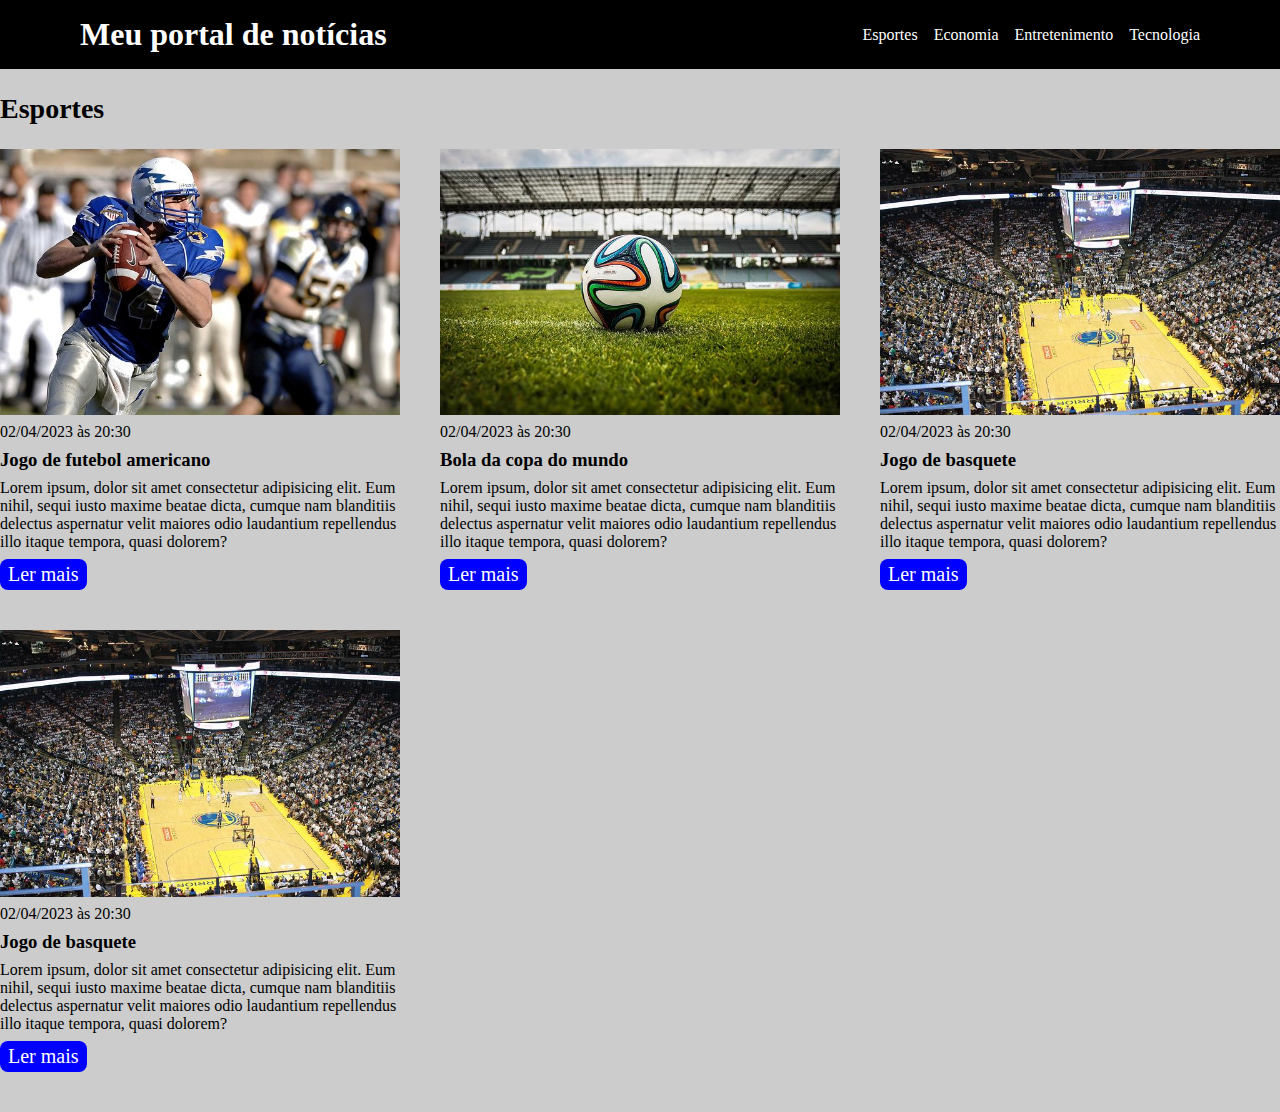
==== index.html @ 663b5512 "add: sport page add" ====
<!DOCTYPE html>
<html lang="en">
  <head>
    <meta charset="UTF-8" />
    <meta http-equiv="X-UA-Compatible" content="IE=edge" />
    <meta name="viewport" content="width=device-width, initial-scale=1.0" />
    <link rel="stylesheet" href="style.css" />
    <title>Exercício modulo 4</title>
  </head>
  <body>
    <header class="header-container">
      <h1>Meu portal de notícias</h1>

      <nav>
        <ul>
          <li><a>Esportes</a></li>
          <li><a>Economia</a></li>
          <li><a>Entretenimento</a></li>
          <li><a>Tecnologia</a></li>
        </ul>
      </nav>
    </header>

    <div class="container">
      <h2>Esportes</h2>

      <section class="sports">
        <div class="articles-container">
          <article>
            <img
              src="assets/futebol-americano.jpg"
              alt="Jogador com a bola na mão"
            />
            <header>
              <time class="article-timer">02/04/2023 às 20:30</time>
            </header>
            <h3>Jogo de futebol americano</h3>
            <p>
              Lorem ipsum, dolor sit amet consectetur adipisicing elit. Eum
              nihil, sequi iusto maxime beatae dicta, cumque nam blanditiis
              delectus aspernatur velit maiores odio laudantium repellendus illo
              itaque tempora, quasi dolorem?
            </p>
            <a href="#" title="Leia a notícia completa">Ler mais</a>
          </article>

          <article>
            <img src="assets/futebol.jpg" alt="Bola de futebol" />
            <header>
              <time>02/04/2023 às 20:30</time>
            </header>
            <h3>Bola da copa do mundo</h3>
            <p>
              Lorem ipsum, dolor sit amet consectetur adipisicing elit. Eum
              nihil, sequi iusto maxime beatae dicta, cumque nam blanditiis
              delectus aspernatur velit maiores odio laudantium repellendus illo
              itaque tempora, quasi dolorem?
            </p>
            <a href="#" title="Leia a notícia completa">Ler mais</a>
          </article>

          <article>
            <img src="assets/basquete.jpg" alt="Jogo de basquete" />
            <header>
              <time>02/04/2023 às 20:30</time>
            </header>
            <h3>Jogo de basquete</h3>
            <p>
              Lorem ipsum, dolor sit amet consectetur adipisicing elit. Eum
              nihil, sequi iusto maxime beatae dicta, cumque nam blanditiis
              delectus aspernatur velit maiores odio laudantium repellendus illo
              itaque tempora, quasi dolorem?
            </p>
            <a href="#" title="Leia a notícia completa">Ler mais</a>
          </article>

          <article>
            <img src="assets/basquete.jpg" alt="Jogo de basquete" />
            <header>
              <time>02/04/2023 às 20:30</time>
            </header>
            <h3>Jogo de basquete</h3>
            <p>
              Lorem ipsum, dolor sit amet consectetur adipisicing elit. Eum
              nihil, sequi iusto maxime beatae dicta, cumque nam blanditiis
              delectus aspernatur velit maiores odio laudantium repellendus illo
              itaque tempora, quasi dolorem?
            </p>
            <a href="#" title="Leia a notícia completa">Ler mais</a>
          </article>
        </div>
      </section>
    </div>
  </body>
</html>
---- style.css ----
* {
  box-sizing: border-box;
  margin: 0;
  padding: 0;
}

a {
  text-decoration: none;
  cursor: pointer;
}

body {
  background-color: rgba(0, 0, 0, 0.2);
}

.header-container {
  display: flex;
  justify-content: space-between;
  align-items: center;

  padding: 1rem 5rem;

  color: white;
  background-color: black;
}

.header-container nav ul {
  display: flex;
  gap: 1rem;
}

.header-container nav ul li {
  list-style: none;
}

h2 {
  margin: 1.5rem 0;
  font-size: 1.75rem;
}

.container {
  width: 1366px;
  margin: auto;

  padding-bottom: 2.5rem;
}

.articles-container {
  display: flex;
  flex-wrap: wrap;

  gap: 2.5rem;
}

.articles-container article {
  width: 400px;
}

.articles-container article img {
  width: 400px;
}

article {
  display: flex;
  flex-direction: column;
  gap: 0.5rem;
}

article a {
  width: fit-content;
  padding: 0.25rem 0.5rem;

  color: white;
  background-color: blue;

  font-size: 1.25rem;

  border-radius: 8px;

  transition: all 0.2s;
}

article a:hover {
  background-color: rgba(0, 0, 255, 0.75);
}
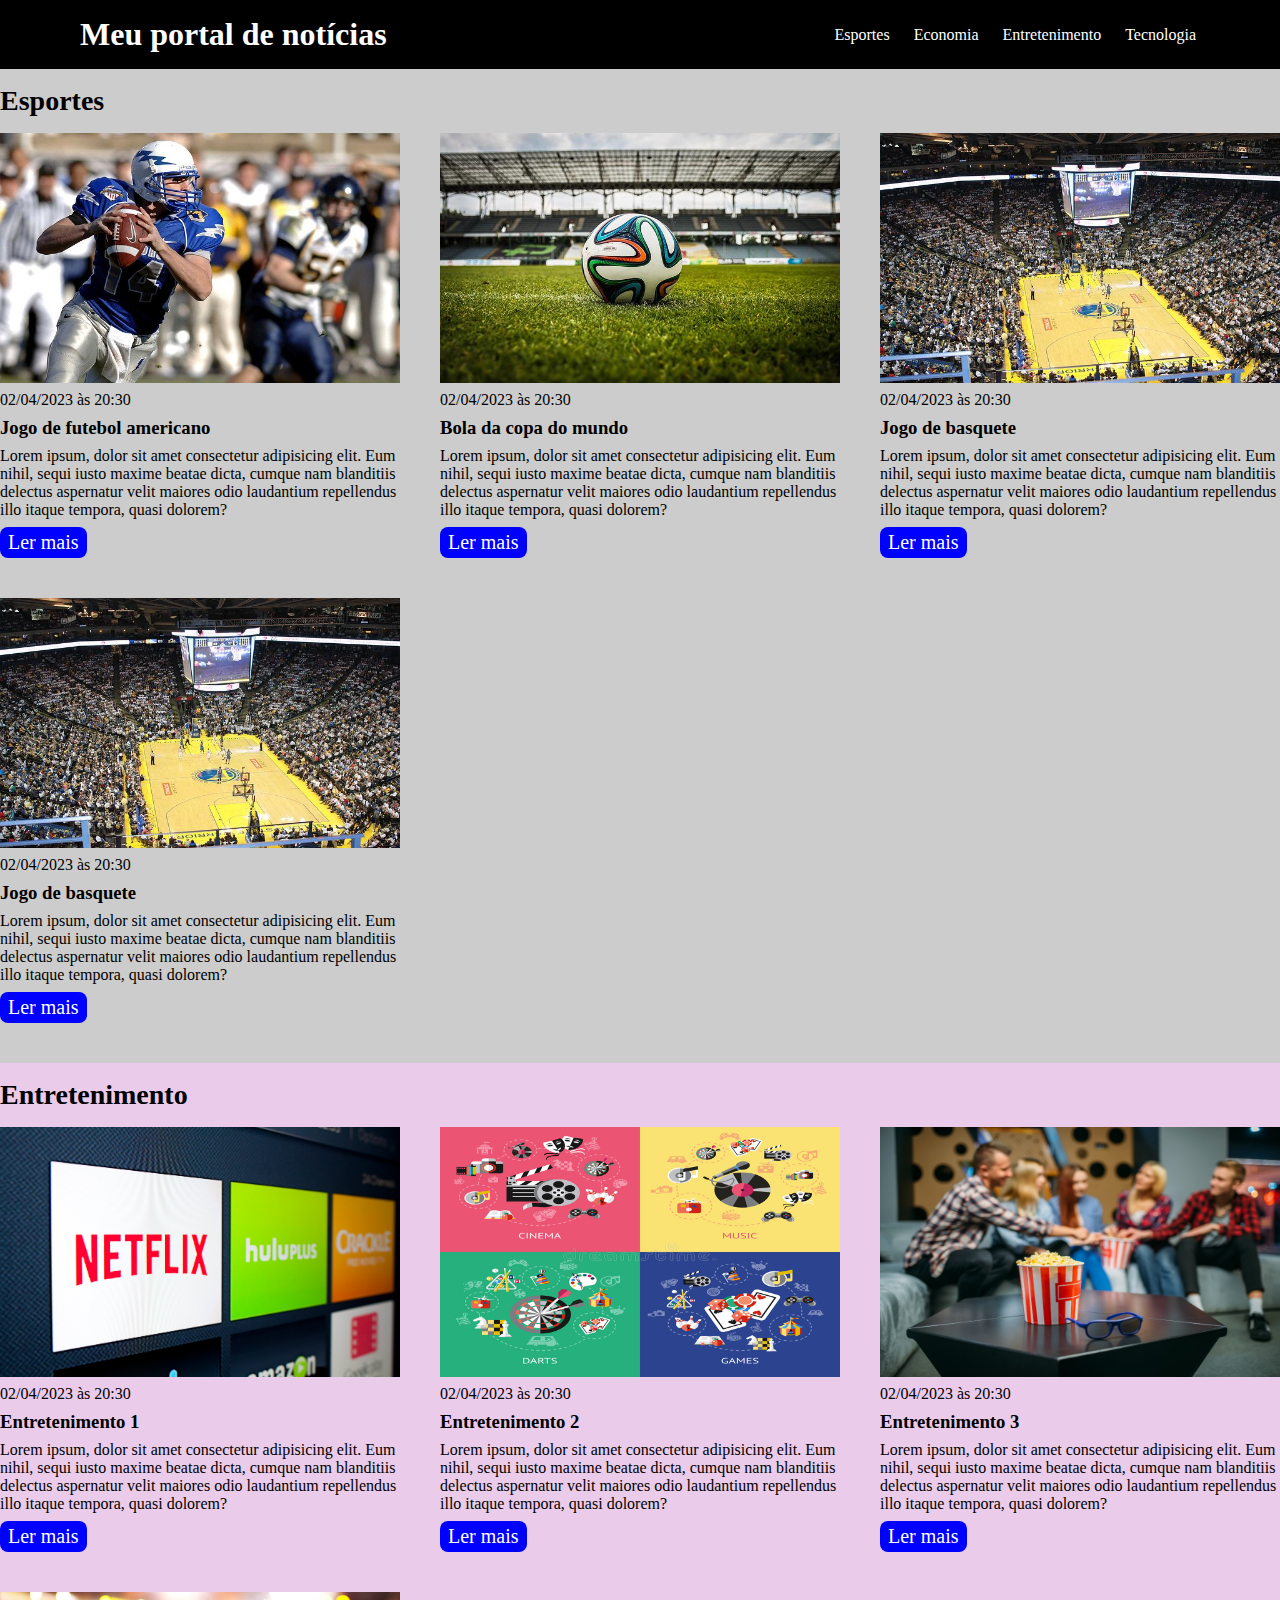
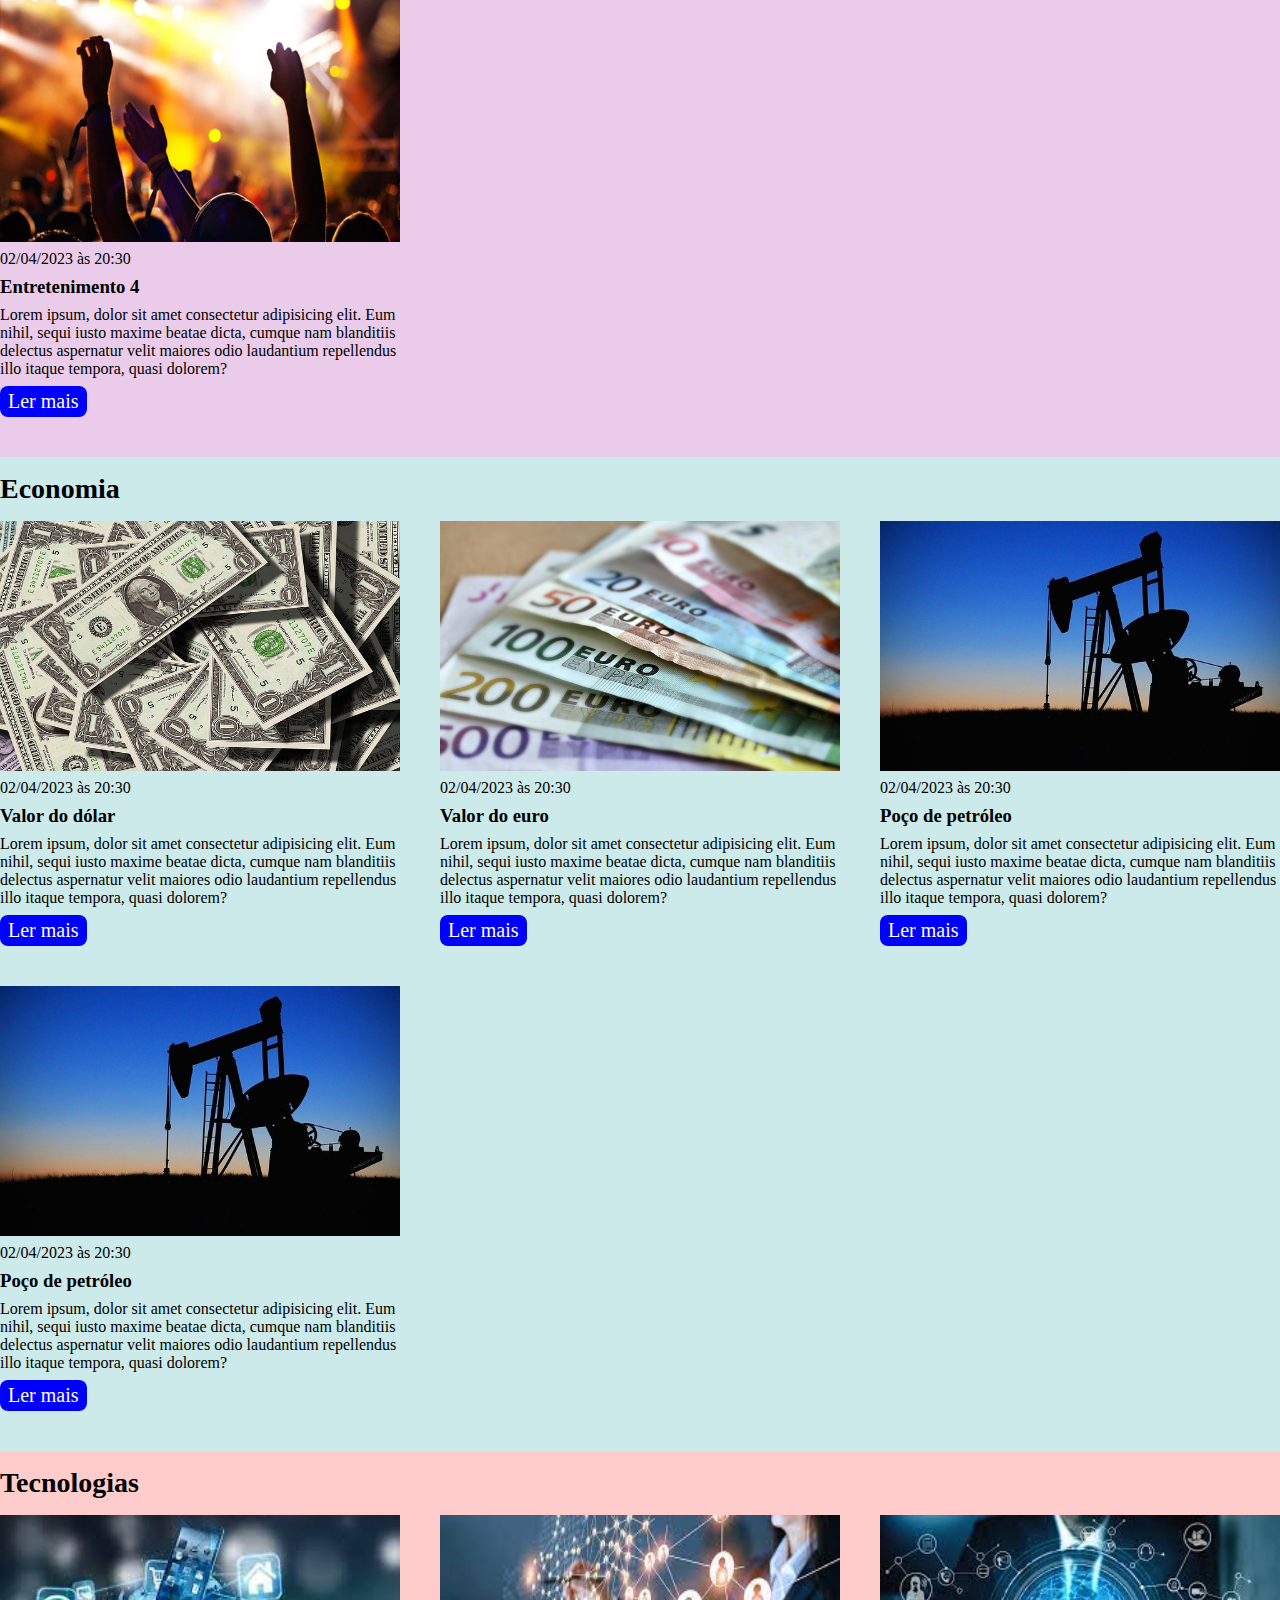
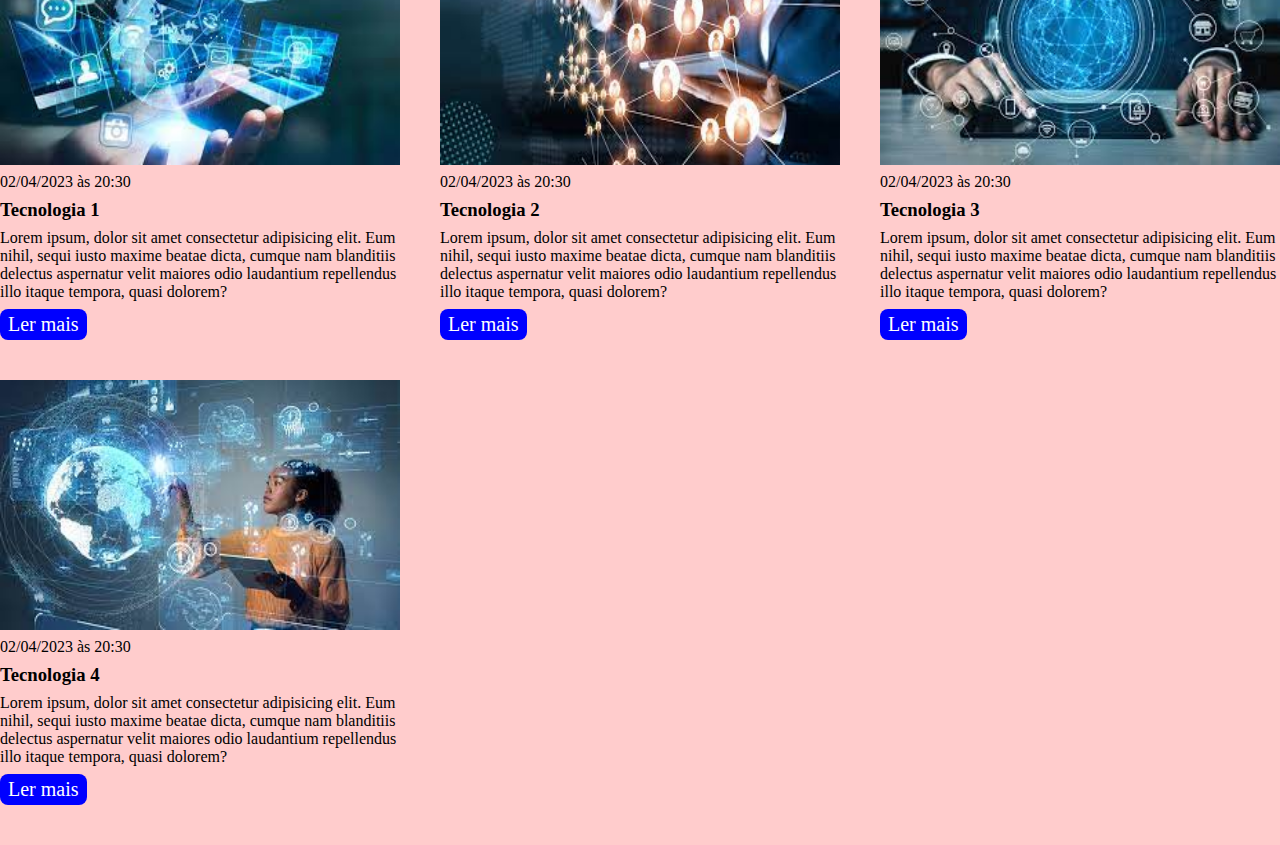
==== commit 85b76776: "fix: turn into a landing page" ====
--- a/index.html
+++ b/index.html
@@ -5,7 +5,7 @@
     <meta http-equiv="X-UA-Compatible" content="IE=edge" />
     <meta name="viewport" content="width=device-width, initial-scale=1.0" />
     <link rel="stylesheet" href="style.css" />
-    <title>Exercício modulo 4</title>
+    <title>Esporte</title>
   </head>
   <body>
     <header class="header-container">
@@ -13,83 +13,295 @@
 
       <nav>
         <ul>
-          <li><a>Esportes</a></li>
-          <li><a>Economia</a></li>
-          <li><a>Entretenimento</a></li>
-          <li><a>Tecnologia</a></li>
+          <li><a href="#sports">Esportes</a></li>
+          <li><a href="#economy">Economia</a></li>
+          <li><a href="#entertainment">Entretenimento</a></li>
+          <li><a href="#techs">Tecnologia</a></li>
         </ul>
       </nav>
     </header>
 
-    <div class="container">
-      <h2>Esportes</h2>
-
-      <section class="sports">
-        <div class="articles-container">
-          <article>
-            <img
-              src="assets/futebol-americano.jpg"
-              alt="Jogador com a bola na mão"
-            />
-            <header>
-              <time class="article-timer">02/04/2023 às 20:30</time>
-            </header>
-            <h3>Jogo de futebol americano</h3>
-            <p>
-              Lorem ipsum, dolor sit amet consectetur adipisicing elit. Eum
-              nihil, sequi iusto maxime beatae dicta, cumque nam blanditiis
-              delectus aspernatur velit maiores odio laudantium repellendus illo
-              itaque tempora, quasi dolorem?
-            </p>
-            <a href="#" title="Leia a notícia completa">Ler mais</a>
-          </article>
-
-          <article>
-            <img src="assets/futebol.jpg" alt="Bola de futebol" />
-            <header>
-              <time>02/04/2023 às 20:30</time>
-            </header>
-            <h3>Bola da copa do mundo</h3>
-            <p>
-              Lorem ipsum, dolor sit amet consectetur adipisicing elit. Eum
-              nihil, sequi iusto maxime beatae dicta, cumque nam blanditiis
-              delectus aspernatur velit maiores odio laudantium repellendus illo
-              itaque tempora, quasi dolorem?
-            </p>
-            <a href="#" title="Leia a notícia completa">Ler mais</a>
-          </article>
-
-          <article>
-            <img src="assets/basquete.jpg" alt="Jogo de basquete" />
-            <header>
-              <time>02/04/2023 às 20:30</time>
-            </header>
-            <h3>Jogo de basquete</h3>
-            <p>
-              Lorem ipsum, dolor sit amet consectetur adipisicing elit. Eum
-              nihil, sequi iusto maxime beatae dicta, cumque nam blanditiis
-              delectus aspernatur velit maiores odio laudantium repellendus illo
-              itaque tempora, quasi dolorem?
-            </p>
-            <a href="#" title="Leia a notícia completa">Ler mais</a>
-          </article>
-
-          <article>
-            <img src="assets/basquete.jpg" alt="Jogo de basquete" />
-            <header>
-              <time>02/04/2023 às 20:30</time>
-            </header>
-            <h3>Jogo de basquete</h3>
-            <p>
-              Lorem ipsum, dolor sit amet consectetur adipisicing elit. Eum
-              nihil, sequi iusto maxime beatae dicta, cumque nam blanditiis
-              delectus aspernatur velit maiores odio laudantium repellendus illo
-              itaque tempora, quasi dolorem?
-            </p>
-            <a href="#" title="Leia a notícia completa">Ler mais</a>
-          </article>
-        </div>
-      </section>
+    <div id="sports">
+      <div class="container">
+        <h2>Esportes</h2>
+
+        <section class="sports">
+          <div class="articles-container">
+            <article>
+              <img
+                src="assets/futebol-americano.jpg"
+                alt="Jogador com a bola na mão"
+              />
+              <header>
+                <time class="article-timer">02/04/2023 às 20:30</time>
+              </header>
+              <h3>Jogo de futebol americano</h3>
+              <p>
+                Lorem ipsum, dolor sit amet consectetur adipisicing elit. Eum
+                nihil, sequi iusto maxime beatae dicta, cumque nam blanditiis
+                delectus aspernatur velit maiores odio laudantium repellendus
+                illo itaque tempora, quasi dolorem?
+              </p>
+              <a href="#" title="Leia a notícia completa">Ler mais</a>
+            </article>
+
+            <article>
+              <img src="assets/futebol.jpg" alt="Bola de futebol" />
+              <header>
+                <time>02/04/2023 às 20:30</time>
+              </header>
+              <h3>Bola da copa do mundo</h3>
+              <p>
+                Lorem ipsum, dolor sit amet consectetur adipisicing elit. Eum
+                nihil, sequi iusto maxime beatae dicta, cumque nam blanditiis
+                delectus aspernatur velit maiores odio laudantium repellendus
+                illo itaque tempora, quasi dolorem?
+              </p>
+              <a href="#" title="Leia a notícia completa">Ler mais</a>
+            </article>
+
+            <article>
+              <img src="assets/basquete.jpg" alt="Jogo de basquete" />
+              <header>
+                <time>02/04/2023 às 20:30</time>
+              </header>
+              <h3>Jogo de basquete</h3>
+              <p>
+                Lorem ipsum, dolor sit amet consectetur adipisicing elit. Eum
+                nihil, sequi iusto maxime beatae dicta, cumque nam blanditiis
+                delectus aspernatur velit maiores odio laudantium repellendus
+                illo itaque tempora, quasi dolorem?
+              </p>
+              <a href="#" title="Leia a notícia completa">Ler mais</a>
+            </article>
+
+            <article>
+              <img src="assets/basquete.jpg" alt="Jogo de basquete" />
+              <header>
+                <time>02/04/2023 às 20:30</time>
+              </header>
+              <h3>Jogo de basquete</h3>
+              <p>
+                Lorem ipsum, dolor sit amet consectetur adipisicing elit. Eum
+                nihil, sequi iusto maxime beatae dicta, cumque nam blanditiis
+                delectus aspernatur velit maiores odio laudantium repellendus
+                illo itaque tempora, quasi dolorem?
+              </p>
+              <a href="#" title="Leia a notícia completa">Ler mais</a>
+            </article>
+          </div>
+        </section>
+      </div>
+    </div>
+
+    <div id="entertainment">
+      <div class="container">
+        <h2>Entretenimento</h2>
+
+        <section class="entertainment">
+          <div class="articles-container">
+            <article>
+              <img src="assets/entre1.jpg" alt="Entretenimento 1" />
+              <header>
+                <time class="article-timer">02/04/2023 às 20:30</time>
+              </header>
+              <h3>Entretenimento 1</h3>
+              <p>
+                Lorem ipsum, dolor sit amet consectetur adipisicing elit. Eum
+                nihil, sequi iusto maxime beatae dicta, cumque nam blanditiis
+                delectus aspernatur velit maiores odio laudantium repellendus
+                illo itaque tempora, quasi dolorem?
+              </p>
+              <a href="#" title="Leia a notícia completa">Ler mais</a>
+            </article>
+
+            <article>
+              <img src="assets/entre2.jpg" alt="Entretenimento 2" />
+              <header>
+                <time>02/04/2023 às 20:30</time>
+              </header>
+              <h3>Entretenimento 2</h3>
+              <p>
+                Lorem ipsum, dolor sit amet consectetur adipisicing elit. Eum
+                nihil, sequi iusto maxime beatae dicta, cumque nam blanditiis
+                delectus aspernatur velit maiores odio laudantium repellendus
+                illo itaque tempora, quasi dolorem?
+              </p>
+              <a href="#" title="Leia a notícia completa">Ler mais</a>
+            </article>
+
+            <article>
+              <img src="assets/entre3.jpg" alt="Entretenimento 3" />
+              <header>
+                <time>02/04/2023 às 20:30</time>
+              </header>
+              <h3>Entretenimento 3</h3>
+              <p>
+                Lorem ipsum, dolor sit amet consectetur adipisicing elit. Eum
+                nihil, sequi iusto maxime beatae dicta, cumque nam blanditiis
+                delectus aspernatur velit maiores odio laudantium repellendus
+                illo itaque tempora, quasi dolorem?
+              </p>
+              <a href="#" title="Leia a notícia completa">Ler mais</a>
+            </article>
+
+            <article>
+              <img src="assets/entre4.jpg" alt="Entretenimento 4" />
+              <header>
+                <time>02/04/2023 às 20:30</time>
+              </header>
+              <h3>Entretenimento 4</h3>
+              <p>
+                Lorem ipsum, dolor sit amet consectetur adipisicing elit. Eum
+                nihil, sequi iusto maxime beatae dicta, cumque nam blanditiis
+                delectus aspernatur velit maiores odio laudantium repellendus
+                illo itaque tempora, quasi dolorem?
+              </p>
+              <a href="#" title="Leia a notícia completa">Ler mais</a>
+            </article>
+          </div>
+        </section>
+      </div>
+    </div>
+
+    <div id="economy">
+      <div class="container">
+        <h2>Economia</h2>
+
+        <section class="economy">
+          <div class="articles-container">
+            <article>
+              <img src="assets/dolares.jpg" alt="Valor do dólar" />
+              <header>
+                <time class="article-timer">02/04/2023 às 20:30</time>
+              </header>
+              <h3>Valor do dólar</h3>
+              <p>
+                Lorem ipsum, dolor sit amet consectetur adipisicing elit. Eum
+                nihil, sequi iusto maxime beatae dicta, cumque nam blanditiis
+                delectus aspernatur velit maiores odio laudantium repellendus
+                illo itaque tempora, quasi dolorem?
+              </p>
+              <a href="#" title="Leia a notícia completa">Ler mais</a>
+            </article>
+
+            <article>
+              <img src="assets/euro.jpg" alt="Valor do euro" />
+              <header>
+                <time>02/04/2023 às 20:30</time>
+              </header>
+              <h3>Valor do euro</h3>
+              <p>
+                Lorem ipsum, dolor sit amet consectetur adipisicing elit. Eum
+                nihil, sequi iusto maxime beatae dicta, cumque nam blanditiis
+                delectus aspernatur velit maiores odio laudantium repellendus
+                illo itaque tempora, quasi dolorem?
+              </p>
+              <a href="#" title="Leia a notícia completa">Ler mais</a>
+            </article>
+
+            <article>
+              <img src="assets/petroleo.jpg" alt="Poço de petróleo" />
+              <header>
+                <time>02/04/2023 às 20:30</time>
+              </header>
+              <h3>Poço de petróleo</h3>
+              <p>
+                Lorem ipsum, dolor sit amet consectetur adipisicing elit. Eum
+                nihil, sequi iusto maxime beatae dicta, cumque nam blanditiis
+                delectus aspernatur velit maiores odio laudantium repellendus
+                illo itaque tempora, quasi dolorem?
+              </p>
+              <a href="#" title="Leia a notícia completa">Ler mais</a>
+            </article>
+
+            <article>
+              <img src="assets/petroleo.jpg" alt="Poço de petróleo" />
+              <header>
+                <time>02/04/2023 às 20:30</time>
+              </header>
+              <h3>Poço de petróleo</h3>
+              <p>
+                Lorem ipsum, dolor sit amet consectetur adipisicing elit. Eum
+                nihil, sequi iusto maxime beatae dicta, cumque nam blanditiis
+                delectus aspernatur velit maiores odio laudantium repellendus
+                illo itaque tempora, quasi dolorem?
+              </p>
+              <a href="#" title="Leia a notícia completa">Ler mais</a>
+            </article>
+          </div>
+        </section>
+      </div>
+    </div>
+
+    <div id="techs">
+      <div class="container">
+        <h2>Tecnologias</h2>
+
+        <section class="techs">
+          <div class="articles-container">
+            <article>
+              <img src="assets/tech1.jpg" alt="Tecnologia 1" />
+              <header>
+                <time class="article-timer">02/04/2023 às 20:30</time>
+              </header>
+              <h3>Tecnologia 1</h3>
+              <p>
+                Lorem ipsum, dolor sit amet consectetur adipisicing elit. Eum
+                nihil, sequi iusto maxime beatae dicta, cumque nam blanditiis
+                delectus aspernatur velit maiores odio laudantium repellendus
+                illo itaque tempora, quasi dolorem?
+              </p>
+              <a href="#" title="Leia a notícia completa">Ler mais</a>
+            </article>
+
+            <article>
+              <img src="assets/tech2.jpg" alt="Tecnologia 2" />
+              <header>
+                <time>02/04/2023 às 20:30</time>
+              </header>
+              <h3>Tecnologia 2</h3>
+              <p>
+                Lorem ipsum, dolor sit amet consectetur adipisicing elit. Eum
+                nihil, sequi iusto maxime beatae dicta, cumque nam blanditiis
+                delectus aspernatur velit maiores odio laudantium repellendus
+                illo itaque tempora, quasi dolorem?
+              </p>
+              <a href="#" title="Leia a notícia completa">Ler mais</a>
+            </article>
+
+            <article>
+              <img src="assets/tech3.jpg" alt="Tecnologia 3" />
+              <header>
+                <time>02/04/2023 às 20:30</time>
+              </header>
+              <h3>Tecnologia 3</h3>
+              <p>
+                Lorem ipsum, dolor sit amet consectetur adipisicing elit. Eum
+                nihil, sequi iusto maxime beatae dicta, cumque nam blanditiis
+                delectus aspernatur velit maiores odio laudantium repellendus
+                illo itaque tempora, quasi dolorem?
+              </p>
+              <a href="#" title="Leia a notícia completa">Ler mais</a>
+            </article>
+
+            <article>
+              <img src="assets/tech4.jpg" alt="Tecnologia 4" />
+              <header>
+                <time>02/04/2023 às 20:30</time>
+              </header>
+              <h3>Tecnologia 4</h3>
+              <p>
+                Lorem ipsum, dolor sit amet consectetur adipisicing elit. Eum
+                nihil, sequi iusto maxime beatae dicta, cumque nam blanditiis
+                delectus aspernatur velit maiores odio laudantium repellendus
+                illo itaque tempora, quasi dolorem?
+              </p>
+              <a href="#" title="Leia a notícia completa">Ler mais</a>
+            </article>
+          </div>
+        </section>
+      </div>
     </div>
   </body>
 </html>
--- a/style.css
+++ b/style.css
@@ -5,12 +5,25 @@
 }
 
 a {
+  color: inherit;
   text-decoration: none;
   cursor: pointer;
 }
 
-body {
+#sports {
   background-color: rgba(0, 0, 0, 0.2);
+}
+
+#techs {
+  background-color: rgba(255, 0, 0, 0.2);
+}
+
+#entertainment {
+  background-color: rgba(150, 0, 150, 0.2);
+}
+
+#economy {
+  background-color: rgba(0, 150, 150, 0.2);
 }
 
 .header-container {
@@ -33,8 +46,19 @@
   list-style: none;
 }
 
+.header-container nav ul li a {
+  border-bottom: 1px solid transparent;
+  padding: 0.25rem;
+
+  transition: all 0.2s;
+}
+
+.header-container nav ul li a:hover {
+  border-bottom: 1px solid white;
+}
+
 h2 {
-  margin: 1.5rem 0;
+  padding: 1rem 0;
   font-size: 1.75rem;
 }
 
@@ -57,7 +81,7 @@
 }
 
 .articles-container article img {
-  width: 400px;
+  height: 250px;
 }
 
 article {
